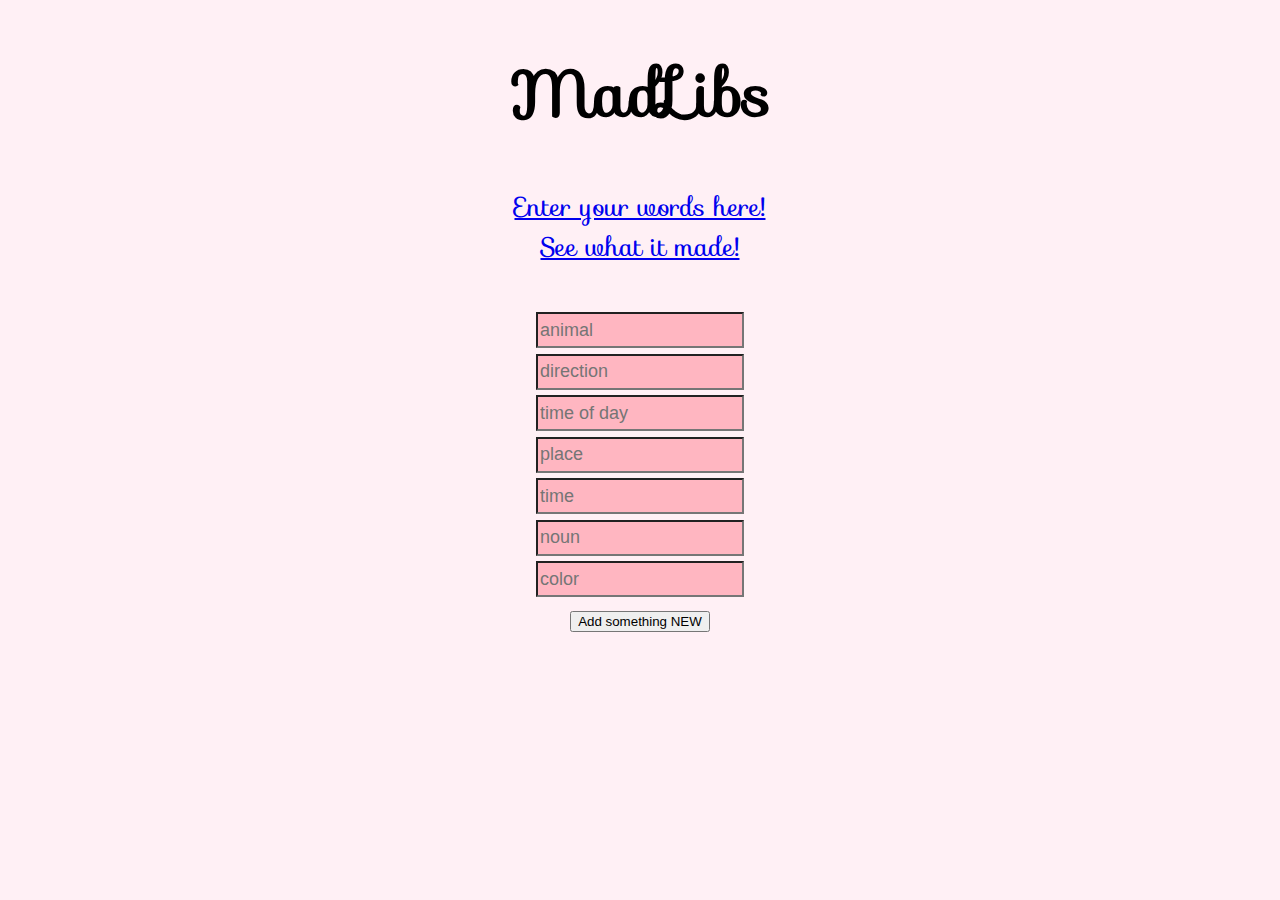
==== index.html @ 1fc2fe50 "opening a new project" ====
<!doctype html>
<html ng-app="madlibApp">
<head>
    <title>Funky MaDLIbs!</title>
    <link href="https://fonts.googleapis.com/css?family=Sofia" rel="stylesheet">
    <link rel="stylesheet" type="text/css" href="style.css">
    <script src="lib/angular.min.js"></script>
    <script src="lib/angular-route.min.js"></script>
    <script src="scripts.js"></script>
</head>
<body>
<h1>
MadLibs
</h1>
    <nav>

    <div class="homewords">
        <a href="#/form">Enter your words here!</a>
    </div>
    
    <div class="homewords">
        <a href="#/paragraph">See what it made!</a>
    </div>
    <br />

    </nav>

    <div ng-view="">Loading...</div>

   

</body>
</html>
---- style.css ----
span {
	color: hotpink;
	background-color: palegreen;
	border-radius: 5px;
}

div {
	width: 60%;
	margin: auto;
	text-align: center;
}

body {
	font-family: 'Sofia', cursive;
	font-size: 2vw;
	background-color: lavenderblush;
}

h1 {
	text-align: center;
	font-size: 5vw;
}

.homewords {
	text-align: center;
}

.libInput {
	text-align: center;
}

input {
		background-color: lightpink;
		height:30px;
     	width:200px;
     	font-size: 18px;

}
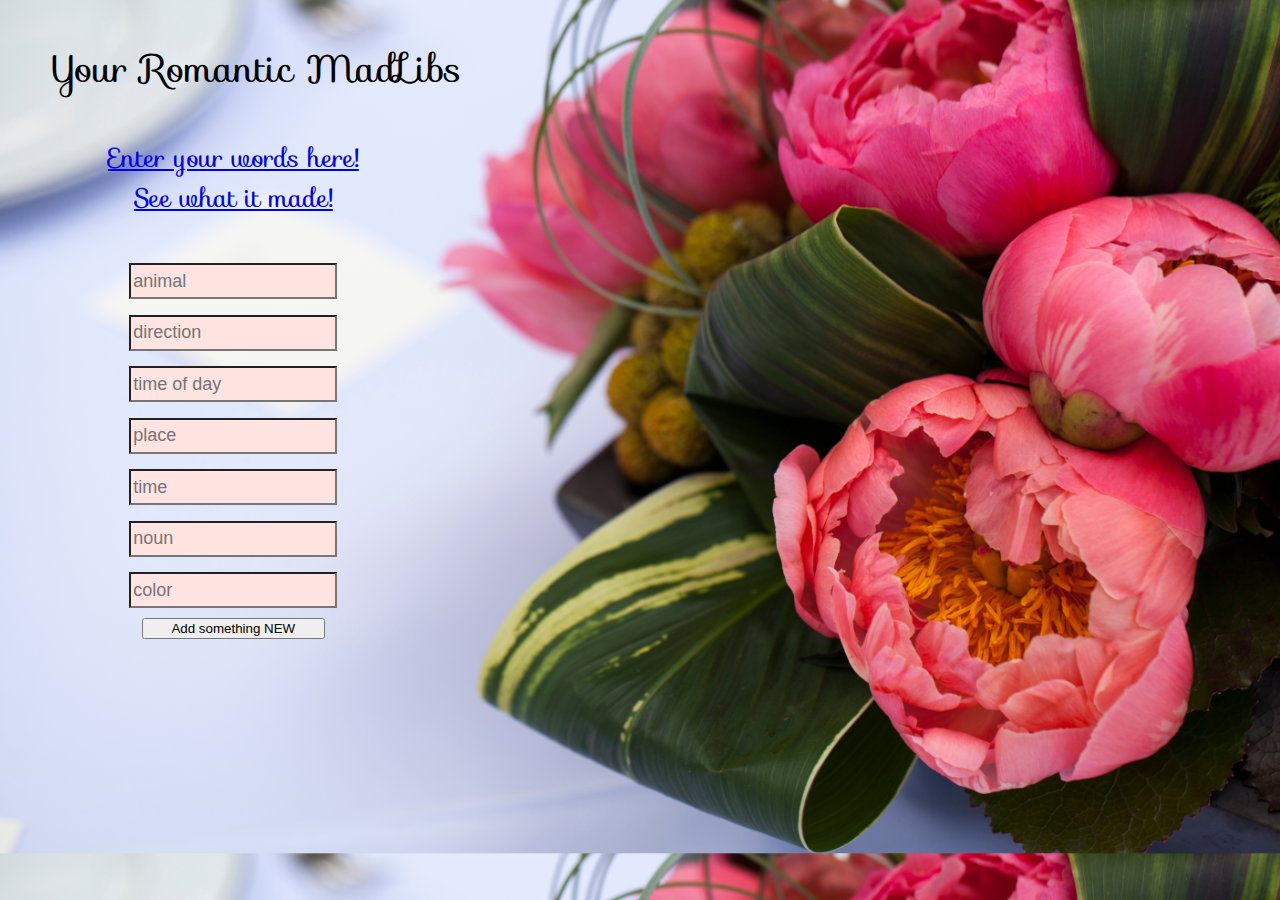
==== commit 61a3da66: "updating with background image" ====
--- a/index.html
+++ b/index.html
@@ -9,9 +9,9 @@
     <script src="scripts.js"></script>
 </head>
 <body>
-<h1>
-MadLibs
-</h1>
+<p class="header">
+Your Romantic MadLibs
+</p>
     <nav>
 
     <div class="homewords">
@@ -25,7 +25,7 @@
 
     </nav>
 
-    <div ng-view="">Loading...</div>
+    <section ng-view="">Loading...</section>
 
    
 
--- a/style.css
+++ b/style.css
@@ -5,32 +5,67 @@
 }
 
 div {
-	width: 60%;
-	margin: auto;
+/*	border-style: solid;
+	border-color: black;
+*/	width: 50%;
+	/*margin: auto;*/
+/*	text-align: center;
+*/}
+
+body {
+	margin-left:50px;
+	font-family: 'Sofia', cursive;
+	font-size: 2vw;
+	background-color: lavenderblush;
+	background-image: url("images/flowers.jpeg");
+	background-size: cover;
+}
+
+.header{
+	font-size: 3vw;
+}
+
+h1 {
+/*	text-align: center;
+*/	font-size: 5vw;
+}
+
+.homewords {
+	width: 30%;
 	text-align: center;
 }
 
-body {
-	font-family: 'Sofia', cursive;
-	font-size: 2vw;
-	background-color: lavenderblush;
-}
-
-h1 {
-	text-align: center;
-	font-size: 5vw;
-}
-
-.homewords {
+button {
+	display: block;
+	width: 50%;
+	margin: 0 auto;
 	text-align: center;
 }
 
+.button {
+	width: 30%;
+}
+
+.input {
+	color: dimgrey;
+	margin-bottom: 10px;
+}
+
+input[type=text]{ 
+
+ }
+
+-webkit-input-placeholder {
+	color: green;
+}
+
 .libInput {
+	width: 30%;
 	text-align: center;
 }
 
 input {
-		background-color: lightpink;
+		background-color: mistyrose;
 		height:30px;
      	width:200px;
      	font-size: 18px;
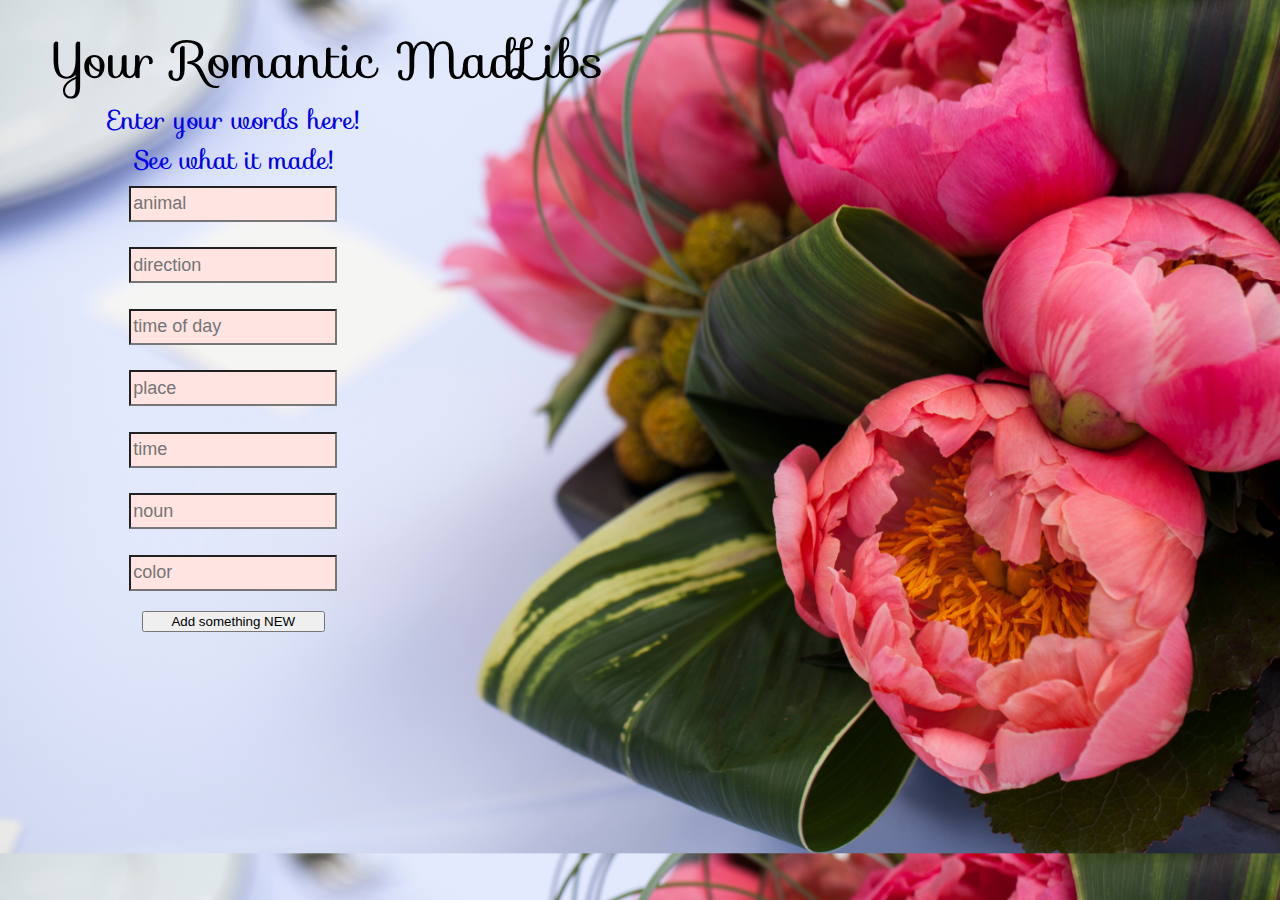
==== commit c7a46023: "updating css files" ====
--- a/index.html
+++ b/index.html
@@ -14,14 +14,14 @@
 </p>
     <nav>
 
-    <div class="homewords">
+    <section class="homewords">
         <a href="#/form">Enter your words here!</a>
-    </div>
+    </section>
     
-    <div class="homewords">
+    <section class="homewords">
         <a href="#/paragraph">See what it made!</a>
-    </div>
-    <br />
+    </section>
+    
 
     </nav>
 
--- a/style.css
+++ b/style.css
@@ -1,7 +1,14 @@
 span {
+	border-style: solid;
+	border-color: cornflowerblue;
+	border-width: 3px;
 	color: hotpink;
-	background-color: palegreen;
+	background-color: lightsteelblue;
+	padding-right: 10px;
+	padding-left: 10px;
+	padding-bottom: 5px;
 	border-radius: 5px;
+	margin: 5px;
 }
 
 div {
@@ -22,7 +29,9 @@
 }
 
 .header{
-	font-size: 3vw;
+	font-size: 4vw;
+	margin-bottom: 0;
+	margin-top: 20px;
 }
 
 h1 {
@@ -46,18 +55,26 @@
 	width: 30%;
 }
 
+a:link {
+    text-decoration: none;
+}
+
+a:visited {
+    text-decoration: none;
+    color: mediumvioletred;
+}
+
+a:hover {
+    text-decoration: none;
+    color: cornflowerblue;
+}
+
 .input {
 	color: dimgrey;
-	margin-bottom: 10px;
+	margin-bottom: 20px;
 }
 
-input[type=text]{ 
 
- }
-
--webkit-input-placeholder {
-	color: green;
-}
 
 .libInput {
 	width: 30%;
@@ -69,5 +86,5 @@
 		height:30px;
      	width:200px;
      	font-size: 18px;
-
+     	margin-bottom: 10px;
 }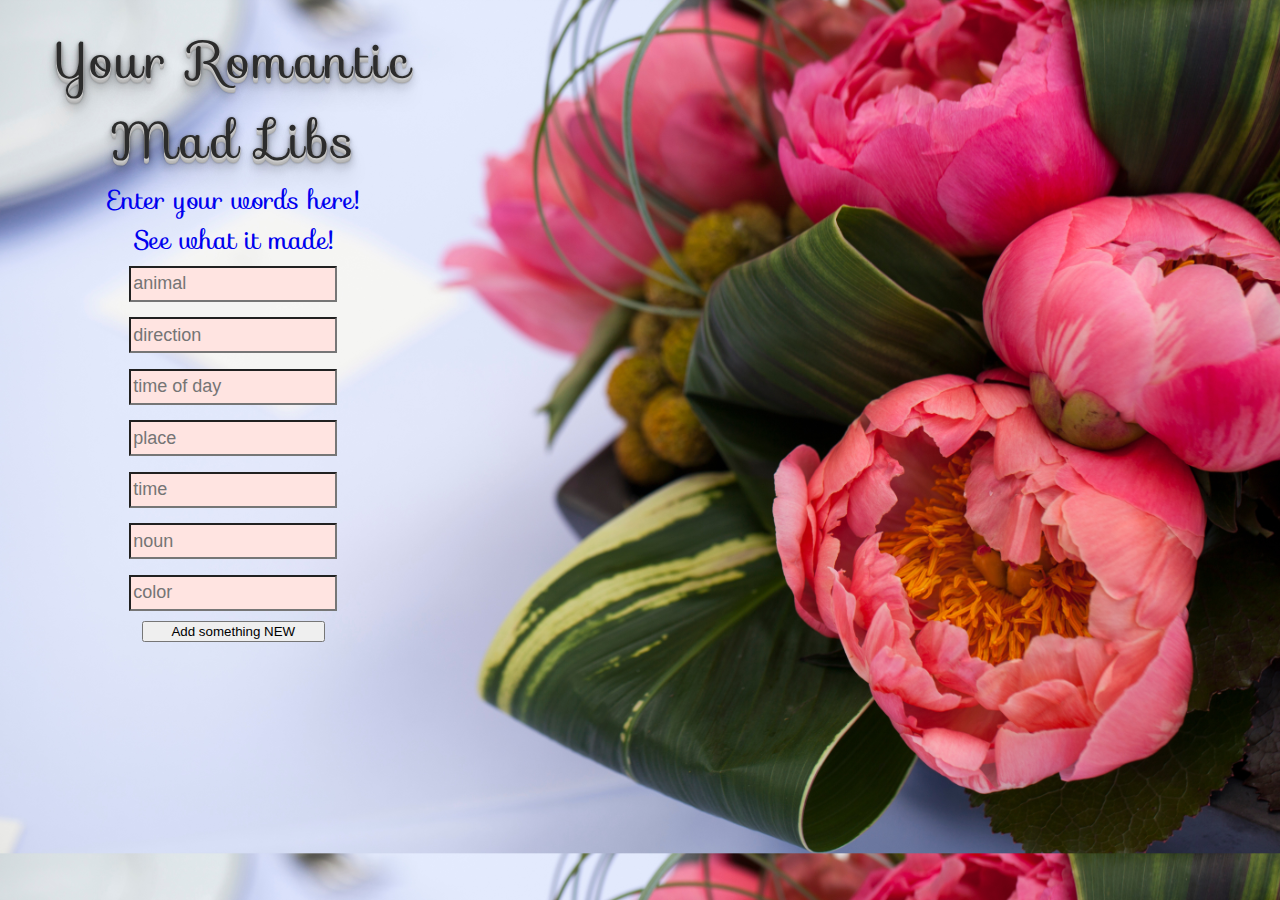
==== commit 37795bb5: "adding the shadow to the title" ====
--- a/index.html
+++ b/index.html
@@ -10,7 +10,7 @@
 </head>
 <body>
 <p class="header">
-Your Romantic MadLibs
+Your Romantic <br>Mad Libs
 </p>
     <nav>
 
--- a/style.css
+++ b/style.css
@@ -29,9 +29,22 @@
 }
 
 .header{
+	width: 30%;
+	text-align: center;
 	font-size: 4vw;
+	color: cornflowerblue;
 	margin-bottom: 0;
 	margin-top: 20px;
+    color: #2c2c2c;
+    letter-spacing: .05em;
+	text-shadow: 0 1px 0 #ccc, 0 2px 0 #c9c9c9, 0 3px 0 #bbb, 0 4px 0 #b9b9b9, 
+	0 5px 0 #aaa, 0 6px 1px rgba(0,0,0,.1), 0 0 5px rgba(0,0,0,.1), 0 1px 3px 
+	rgba(0,0,0,.3), 0 3px 5px rgba(0,0,0,.2), 0 5px 10px rgba(0,0,0,.25), 
+	0 10px 10px rgba(0,0,0,.2), 0 20px 20px rgba(0,0,0,.15);
+
+/*    text-shadow: 
+      2px 2px 0px #d5d5d5, 
+      4px 4px 0px rgba(0, 0, 0, 0.2);*/
 }
 
 h1 {
@@ -71,7 +84,7 @@
 
 .input {
 	color: dimgrey;
-	margin-bottom: 20px;
+	margin-bottom: 10px;
 }
 
 
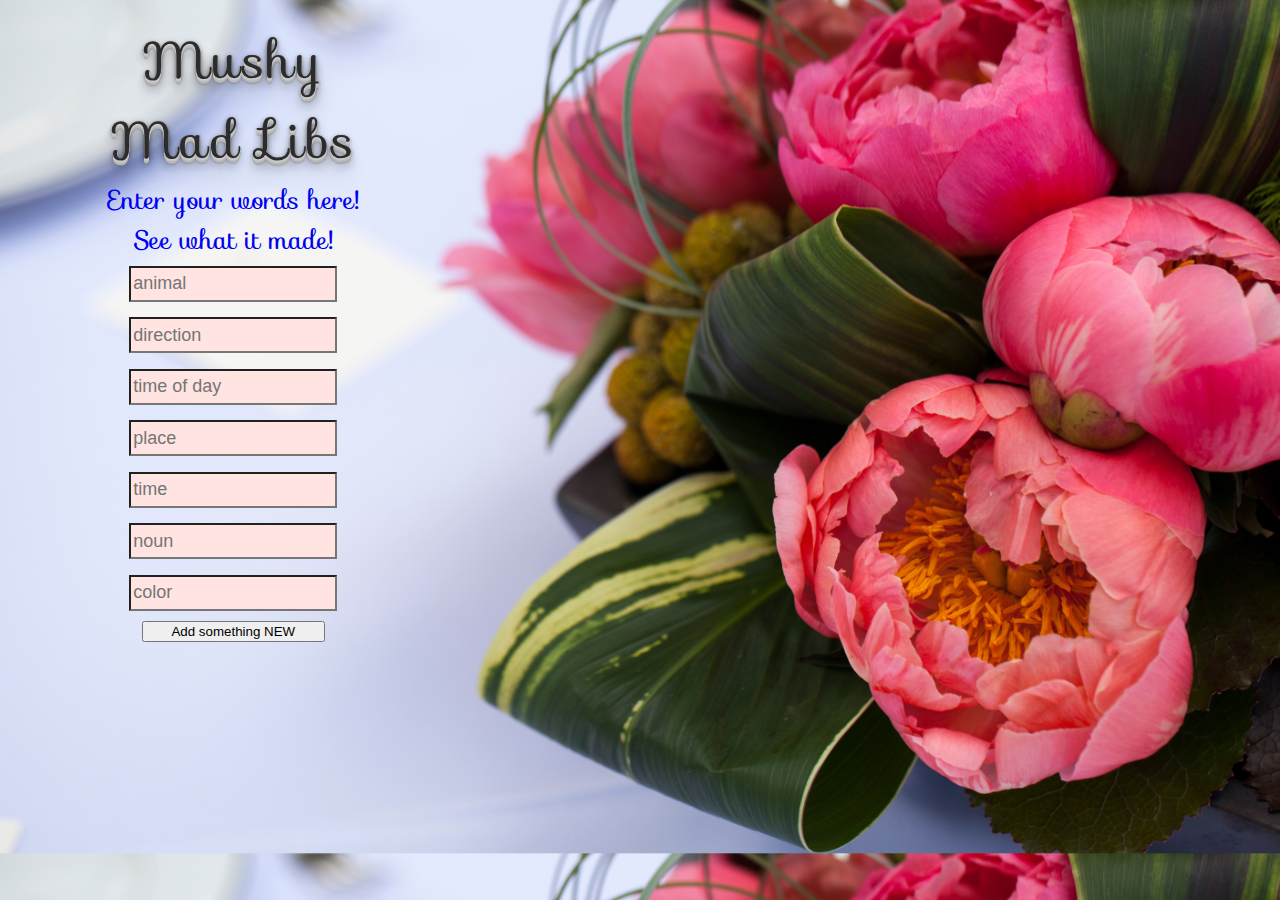
==== commit 9d1d344d: "stuff" ====
--- a/index.html
+++ b/index.html
@@ -10,7 +10,7 @@
 </head>
 <body>
 <p class="header">
-Your Romantic <br>Mad Libs
+Mushy<br>Mad Libs
 </p>
     <nav>
 
--- a/style.css
+++ b/style.css
@@ -37,8 +37,15 @@
 	margin-top: 20px;
     color: #2c2c2c;
     letter-spacing: .05em;
-	text-shadow: 0 1px 0 #ccc, 0 2px 0 #c9c9c9, 0 3px 0 #bbb, 0 4px 0 #b9b9b9, 
-	0 5px 0 #aaa, 0 6px 1px rgba(0,0,0,.1), 0 0 5px rgba(0,0,0,.1), 0 1px 3px 
+	text-shadow: 
+	0 1px 0 #ccc, 
+	0 2px 0 #c9c9c9, 
+	0 3px 0 #bbb, 
+	0 4px 0 #b9b9b9, 
+	0 5px 0 #aaa, 
+	0 6px 1px rgba(0,0,0,.1), 
+	0 0 5px rgba(0,0,0,.1), 
+	0 1px 3px 
 	rgba(0,0,0,.3), 0 3px 5px rgba(0,0,0,.2), 0 5px 10px rgba(0,0,0,.25), 
 	0 10px 10px rgba(0,0,0,.2), 0 20px 20px rgba(0,0,0,.15);
 
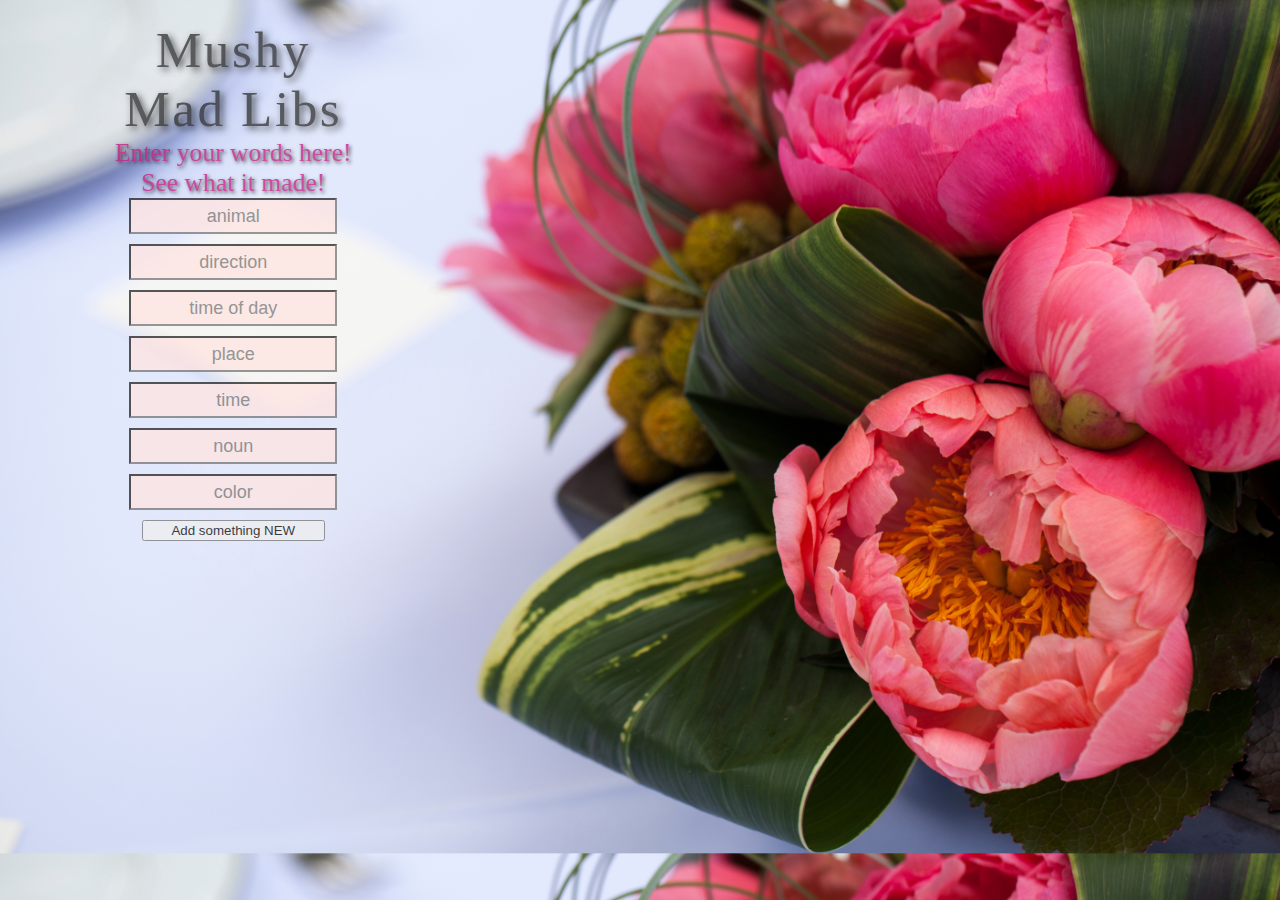
==== commit cacc8919: "long needed changes" ====
--- a/index.html
+++ b/index.html
@@ -1,8 +1,9 @@
 <!doctype html>
 <html ng-app="madlibApp">
 <head>
-    <title>Funky MaDLIbs!</title>
+    <title>Mushy MaDLIbs!</title>
     <link href="https://fonts.googleapis.com/css?family=Sofia" rel="stylesheet">
+    <link href="https://fonts.googleapis.com/css?family=Crafty+Girls|Sacramento" rel="stylesheet">
     <link rel="stylesheet" type="text/css" href="style.css">
     <script src="lib/angular.min.js"></script>
     <script src="lib/angular-route.min.js"></script>
--- a/style.css
+++ b/style.css
@@ -12,51 +12,38 @@
 }
 
 div {
-/*	border-style: solid;
-	border-color: black;
-*/	width: 50%;
-	/*margin: auto;*/
-/*	text-align: center;
-*/}
+	width: 50%;
+}
 
 body {
 	margin-left:50px;
-	font-family: 'Sofia', cursive;
+	font-family: 'Crafty Girls', cursive;
 	font-size: 2vw;
 	background-color: lavenderblush;
 	background-image: url("images/flowers.jpeg");
 	background-size: cover;
+	opacity: 75%;
+}
+
+a {
+	color: mediumvioletred;
+	text-shadow: 0.06em 0.06em 0.15em rgba(10,10,10,0.9);
 }
 
 .header{
 	width: 30%;
 	text-align: center;
 	font-size: 4vw;
-	color: cornflowerblue;
+	color: mediumvioletred;
 	margin-bottom: 0;
 	margin-top: 20px;
     color: #2c2c2c;
     letter-spacing: .05em;
-	text-shadow: 
-	0 1px 0 #ccc, 
-	0 2px 0 #c9c9c9, 
-	0 3px 0 #bbb, 
-	0 4px 0 #b9b9b9, 
-	0 5px 0 #aaa, 
-	0 6px 1px rgba(0,0,0,.1), 
-	0 0 5px rgba(0,0,0,.1), 
-	0 1px 3px 
-	rgba(0,0,0,.3), 0 3px 5px rgba(0,0,0,.2), 0 5px 10px rgba(0,0,0,.25), 
-	0 10px 10px rgba(0,0,0,.2), 0 20px 20px rgba(0,0,0,.15);
-
-/*    text-shadow: 
-      2px 2px 0px #d5d5d5, 
-      4px 4px 0px rgba(0, 0, 0, 0.2);*/
+	text-shadow: 0.06em 0.06em 0.15em rgba(10,10,10,0.9);
 }
 
 h1 {
-/*	text-align: center;
-*/	font-size: 5vw;
+	font-size: 5vw;
 }
 
 .homewords {
@@ -94,8 +81,6 @@
 	margin-bottom: 10px;
 }
 
-
-
 .libInput {
 	width: 30%;
 	text-align: center;
@@ -106,5 +91,6 @@
 		height:30px;
      	width:200px;
      	font-size: 18px;
-     	margin-bottom: 10px;
+		 margin-bottom: 10px;
+		text-align: center !important;
 }